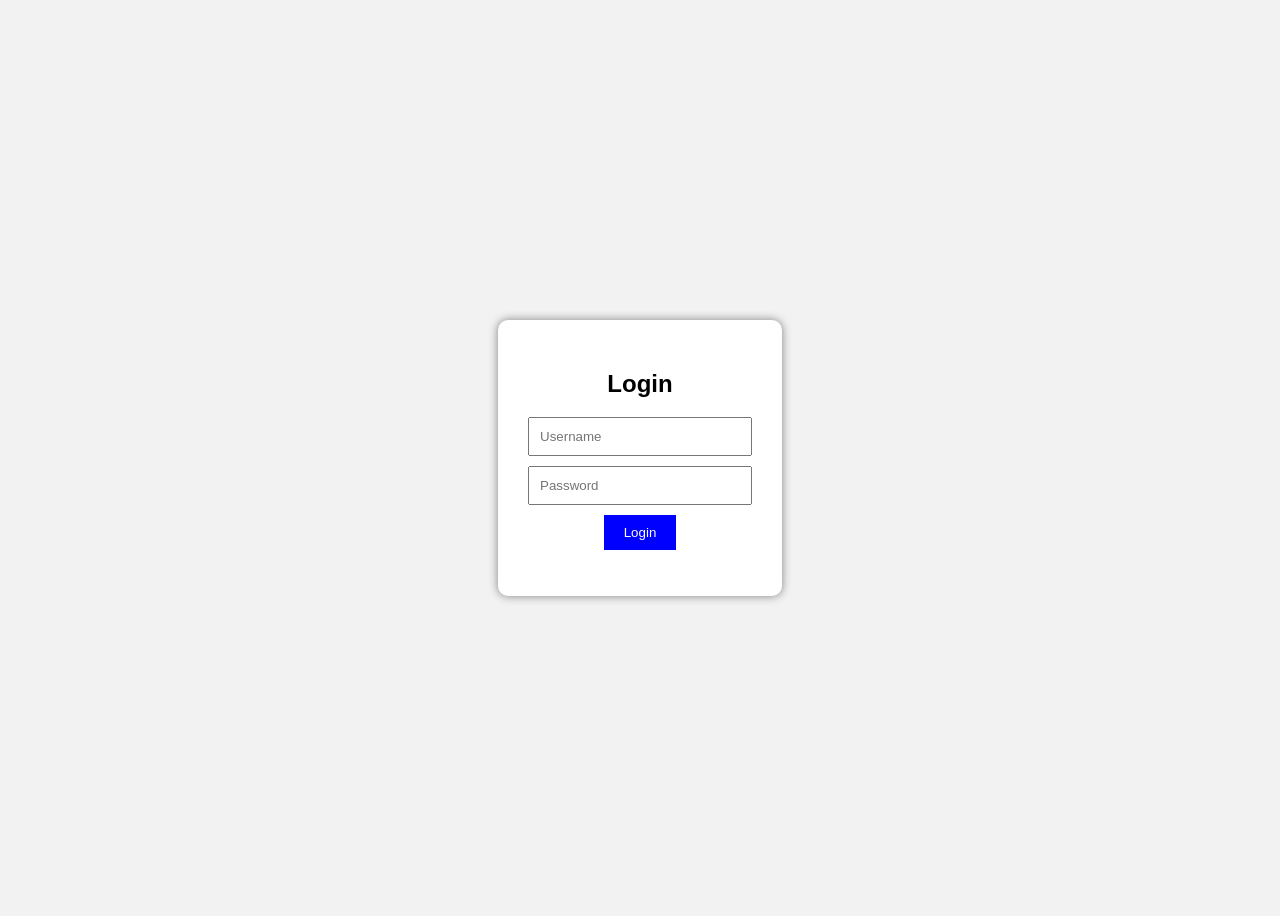
==== index.html @ 8a3d94de "one" ====
<!DOCTYPE html>
<html lang="en">
<head>
    <meta charset="UTF-8">
    <title>Login Page</title>
    <link rel="stylesheet" href="style.css">
</head>
<body>

<div class="login-container">
    <h2>Login</h2>
    
    <input type="text" id="username" placeholder="Username">
    <input type="password" id="password" placeholder="Password">
    
    <button onclick="login()">Login</button>

    <p id="message"></p>
</div>

<script src="script.js"></script>
</body>
</html>
---- style.css ----
body {
    font-family: Arial;
    background: #f2f2f2;
    display: flex;
    justify-content: center;
    align-items: center;
    height: 100vh;
}

.login-container {
    background: white;
    padding: 30px;
    border-radius: 10px;
    box-shadow: 0 0 10px gray;
    text-align: center;
}

input {
    display: block;
    margin: 10px auto;
    padding: 10px;
    width: 200px;
}

button {
    padding: 10px 20px;
    background: blue;
    color: white;
    border: none;
    cursor: pointer;
}

button:hover {
    background: darkblue;
}

#message {
    margin-top: 10px;
}
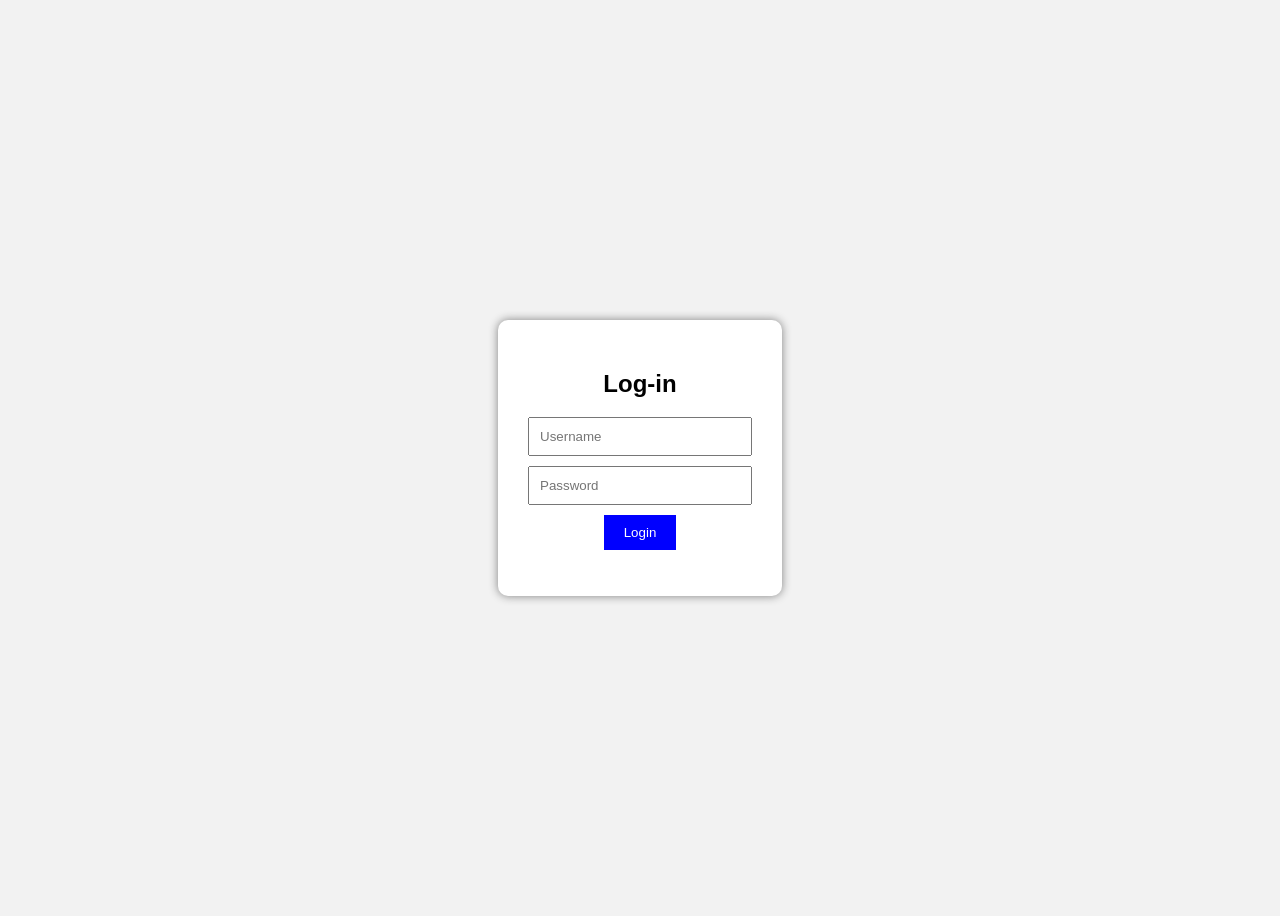
==== commit 3a9e1415: "one" ====
--- a/index.html
+++ b/index.html
@@ -8,7 +8,7 @@
 <body>
 
 <div class="login-container">
-    <h2>Login</h2>
+    <h2>Log-in</h2>
     
     <input type="text" id="username" placeholder="Username">
     <input type="password" id="password" placeholder="Password">
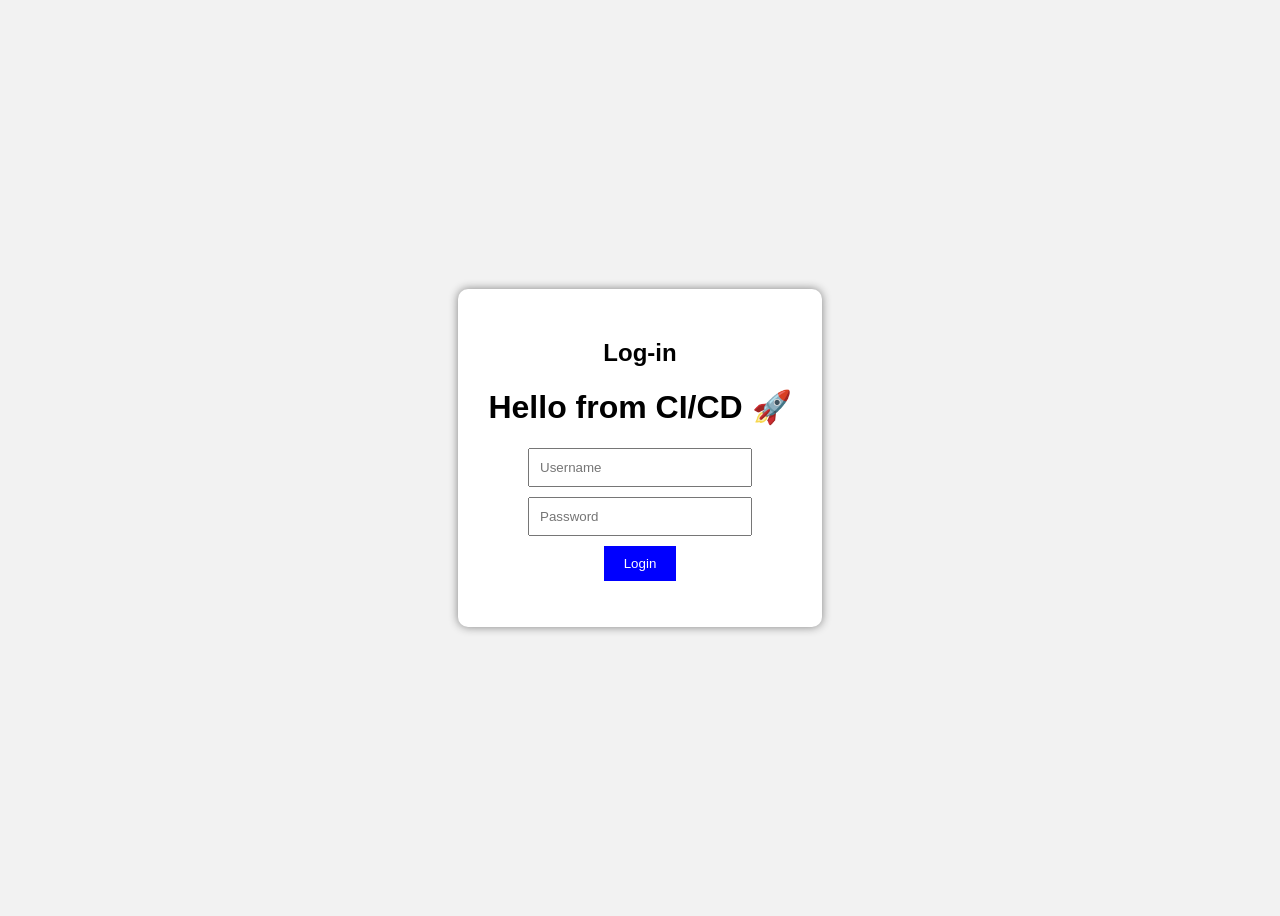
==== commit e48fa155: "cicd new" ====
--- a/index.html
+++ b/index.html
@@ -9,7 +9,7 @@
 
 <div class="login-container">
     <h2>Log-in</h2>
-    
+    <h1>Hello from CI/CD 🚀</h1>
     <input type="text" id="username" placeholder="Username">
     <input type="password" id="password" placeholder="Password">
     
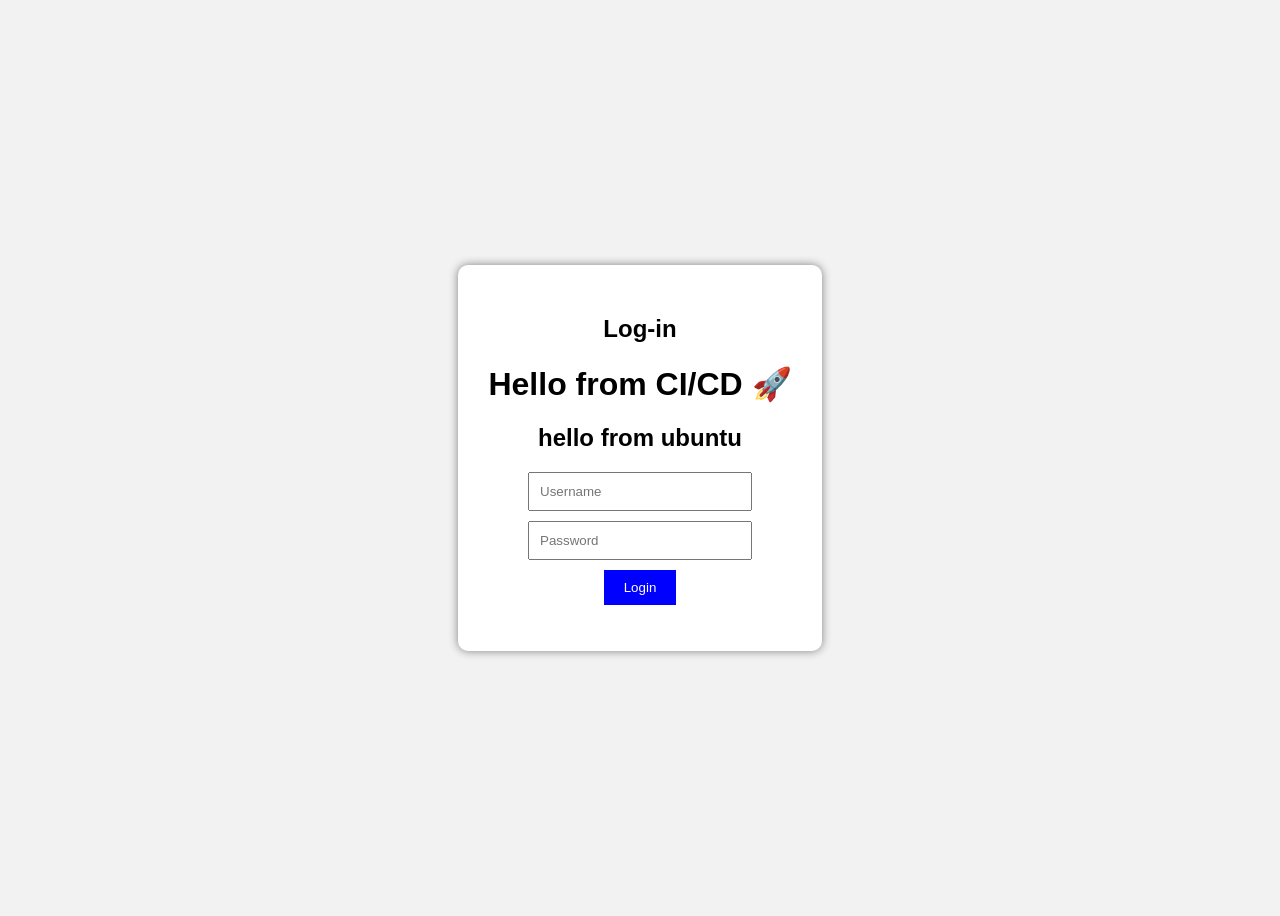
==== commit 78daef87: "ubuntu side changes" ====
--- a/index.html
+++ b/index.html
@@ -10,6 +10,7 @@
 <div class="login-container">
     <h2>Log-in</h2>
     <h1>Hello from CI/CD 🚀</h1>
+    <h2>hello from ubuntu </h2>
     <input type="text" id="username" placeholder="Username">
     <input type="password" id="password" placeholder="Password">
     
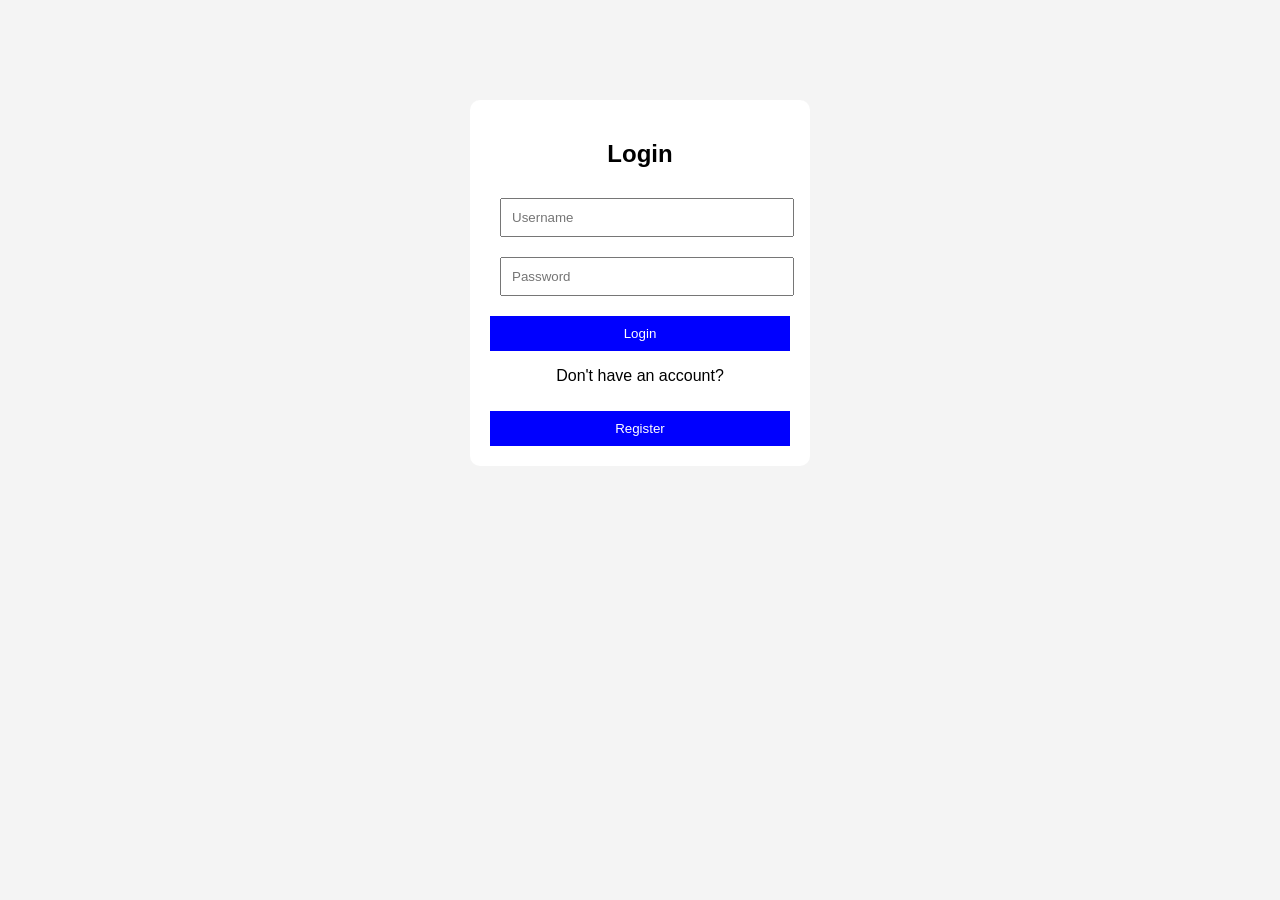
==== commit ff927907: "added reg page" ====
--- a/index.html
+++ b/index.html
@@ -1,22 +1,21 @@
 <!DOCTYPE html>
-<html lang="en">
+<html>
 <head>
-    <meta charset="UTF-8">
     <title>Login Page</title>
     <link rel="stylesheet" href="style.css">
 </head>
 <body>
 
-<div class="login-container">
-    <h2>Log-in</h2>
-    <h1>Hello from CI/CD 🚀</h1>
-    <h2>hello from ubuntu </h2>
+<div class="container">
+    <h2>Login</h2>
+
     <input type="text" id="username" placeholder="Username">
     <input type="password" id="password" placeholder="Password">
-    
+
     <button onclick="login()">Login</button>
 
-    <p id="message"></p>
+    <p>Don't have an account?</p>
+    <button onclick="goToRegister()">Register</button>
 </div>
 
 <script src="script.js"></script>
--- a/style.css
+++ b/style.css
@@ -1,29 +1,27 @@
 body {
     font-family: Arial;
-    background: #f2f2f2;
-    display: flex;
-    justify-content: center;
-    align-items: center;
-    height: 100vh;
+    background-color: #f4f4f4;
 }
 
-.login-container {
+.container {
+    width: 300px;
+    margin: 100px auto;
+    padding: 20px;
     background: white;
-    padding: 30px;
+    text-align: center;
     border-radius: 10px;
-    box-shadow: 0 0 10px gray;
-    text-align: center;
 }
 
 input {
-    display: block;
-    margin: 10px auto;
+    width: 90%;
     padding: 10px;
-    width: 200px;
+    margin: 10px;
 }
 
 button {
-    padding: 10px 20px;
+    padding: 10px;
+    width: 100%;
+    margin-top: 10px;
     background: blue;
     color: white;
     border: none;
@@ -32,8 +30,4 @@
 
 button:hover {
     background: darkblue;
-}
-
-#message {
-    margin-top: 10px;
 }
